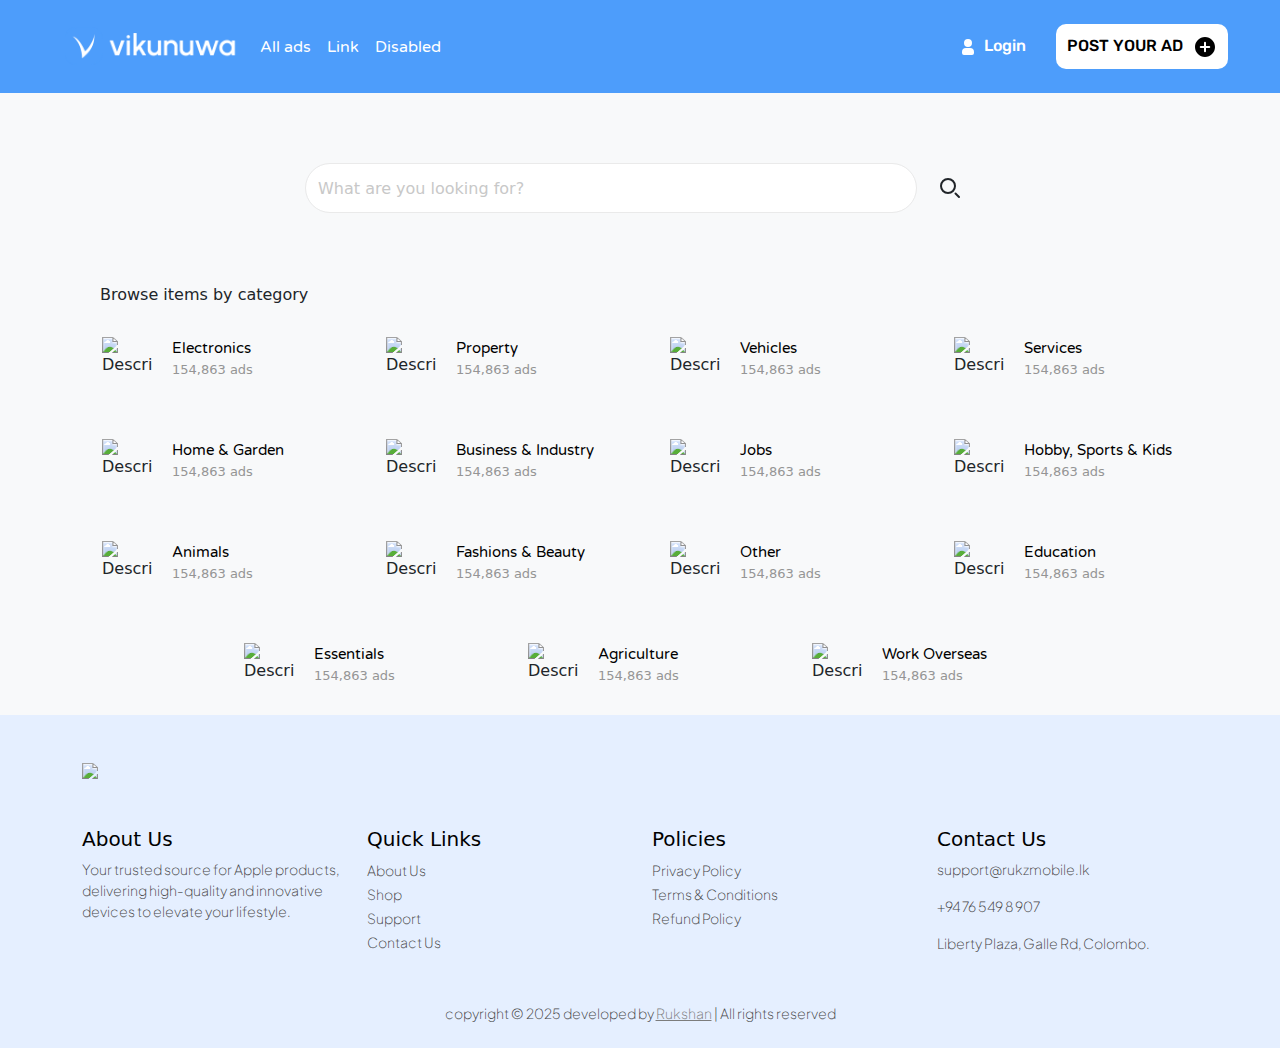
==== index.html @ bef4d41f "First push" ====
<!DOCTYPE html>
<html lang="en">
<head>
    <meta charset="UTF-8">
    <title>Vikunuwa</title>

    <!-- Favicon -->
    <link rel="icon" type="image/png" href="assets/vikunuwa-mobile-logo.png">

    <!--bootstrap-->
    <link href="https://cdn.jsdelivr.net/npm/bootstrap@5.3.0-alpha3/dist/css/bootstrap.min.css" rel="stylesheet">

    <!--sweetalert-->
    <link href="https://cdn.jsdelivr.net/npm/@sweetalert2/theme-dark@4/dark.css" rel="stylesheet">


    <!--font-->
    <link rel="preconnect" href="https://fonts.googleapis.com">
    <link rel="preconnect" href="https://fonts.gstatic.com" crossorigin>

    <!--Rubik FONT-->
    <link href="https://fonts.googleapis.com/css2?family=Rubik:ital,wght@0,300..900;1,300..900&display=swap" rel="stylesheet">

    <!--Varela font-->
    <link href="https://fonts.googleapis.com/css2?family=Rubik:ital,wght@0,300..900;1,300..900&family=Varela+Round&display=swap" rel="stylesheet">

    <!--font roboto flex-->
    <link href="https://fonts.googleapis.com/css2?family=Plus+Jakarta+Sans:ital,wght@0,200..800;1,200..800&family=Roboto+Flex:opsz,wght@8..144,100..1000&family=Urbanist:ital,wght@0,100..900;1,100..900&display=swap" rel="stylesheet">


    <link rel="stylesheet" href="styles/style.css">
    <link rel="stylesheet" href="styles/footer.css">


</head>
<body>
<header>
    <nav class="navbar navbar-expand-lg">
        <div class="nav-div container-fluid">
            <button class="navbar-toggler nav-toggler-button" type="button" data-bs-toggle="collapse" data-bs-target="#navbarTogglerDemo03" aria-controls="navbarTogglerDemo03" aria-expanded="false" aria-label="Toggle navigation">
                <span class="navbar-toggler-icon"></span>
            </button>

            <img class="logo-nav-bar" src="assets/vikunuwa-logo.png">

            <!--<a class="navbar-brand all-ads-button" href="#">All ads</a>-->

            <div class="collapse navbar-collapse" id="navbarTogglerDemo03">
                <ul class="navbar-nav me-auto mb-2 mb-lg-0">
                    <li class="nav-item">
                        <a class="nav-link nav-button text-white" aria-current="page" href="#">All ads</a>
                    </li>
                    <li class="nav-item">
                        <a class="nav-link nav-button text-white" href="#">Link</a>
                    </li>
                    <li class="nav-item">
                        <a class="nav-link nav-button text-white" aria-disabled="true">Disabled</a>
                    </li>
                </ul>

                <a class="nav-login" style="cursor:pointer;">
                    <div>
                        <svg class="w-6 h-6 text-gray-800 dark:text-white" aria-hidden="true" xmlns="http://www.w3.org/2000/svg" width="24" height="24" fill="currentColor" viewBox="0 0 24 24">
                            <path fill-rule="evenodd" d="M12 4a4 4 0 1 0 0 8 4 4 0 0 0 0-8Zm-2 9a4 4 0 0 0-4 4v1a2 2 0 0 0 2 2h8a2 2 0 0 0 2-2v-1a4 4 0 0 0-4-4h-4Z" clip-rule="evenodd"/>
                        </svg>
                        <span>Login</span>
                    </div>
                </a>

                <button class="nav-post-ad-button">POST YOUR AD
                    <svg style="margin-left: 6px" class="w-6 h-6 text-gray-800 dark:text-white" aria-hidden="true" xmlns="http://www.w3.org/2000/svg" width="24" height="24" fill="currentColor" viewBox="0 0 24 24">
                        <path  fill-rule="evenodd" d="M2 12C2 6.477 6.477 2 12 2s10 4.477 10 10-4.477 10-10 10S2 17.523 2 12Zm11-4.243a1 1 0 1 0-2 0V11H7.757a1 1 0 1 0 0 2H11v3.243a1 1 0 1 0 2 0V13h3.243a1 1 0 1 0 0-2H13V7.757Z" clip-rule="evenodd"/>
                    </svg>
                </button>

                <!--            <form class="d-flex" role="search">-->
                <!--                <input class="form-control me-2" type="search" placeholder="Search" aria-label="Search">-->
                <!--                <button class="btn btn-outline-success" type="submit">Search</button>-->
                <!--            </form>-->
            </div>
        </div>
    </nav>
</header>


<form class="d-flex home-search-section" role="search">
    <input class="form-control home-search me-2" type="search" placeholder="What are you looking for?" aria-label="Search">
    <button class="btn " type="submit">
        <svg class="w-6 h-6 text-gray-800 dark:text-white" aria-hidden="true" xmlns="http://www.w3.org/2000/svg" width="24" height="24" fill="none" viewBox="0 0 24 24">
            <path stroke="currentColor" stroke-linecap="round" stroke-width="2" d="m21 21-3.5-3.5M17 10a7 7 0 1 1-14 0 7 7 0 0 1 14 0Z"/>
        </svg>
    </button>
</form>



<!--<main class="d-flex justify-content-center flex-column align-items-center main-category-section">-->
<!--    <div class="d-flex" style="width: 100%; max-width: 1150px; padding: 0 35px">-->
<!--        <div>Browse items by category</div>-->
<!--    </div>-->
<!--    <section class="d-flex justify-content-center flex-wrap category-container" style="max-width: 1200px; ">-->
<!--        <div class="d-flex flex-direction-row category-card">-->
<!--            <img style="width: 50px" class="category-image" src="https://img.icons8.com/?size=100&id=blpKd0mpBEOj&format=png&color=000000" alt="Description">-->
<!--            <div class="d-flex flex-column category-card-text-section">-->
<!--                <div>Electronics</div>-->
<!--                <div>154,863 ads</div>-->
<!--            </div>-->
<!--        </div>-->
<!--        <div class="d-flex flex-direction-row category-card">-->
<!--            <img style="width: 50px" class="category-image" src="https://img.icons8.com/?size=100&id=qXWKCLIaabBp&format=png&color=000000" alt="Description">-->
<!--            <div class="d-flex flex-column category-card-text-section">-->
<!--                <div>Property</div>-->
<!--                <div>154,863 ads</div>-->
<!--            </div>-->
<!--        </div>-->
<!--        <div class="d-flex flex-direction-row category-card">-->
<!--            <img style="width: 50px" class="category-image" src="https://img.icons8.com/?size=100&id=kfRfIRUL7jMk&format=png&color=000000" alt="Description">-->
<!--            <div class="d-flex flex-column category-card-text-section">-->
<!--                <div>Vehicles</div>-->
<!--                <div>154,863 ads</div>-->
<!--            </div>-->
<!--        </div>-->
<!--        <div class="d-flex flex-direction-row category-card">-->
<!--            <img style="width: 50px" class="category-image" src="https://img.icons8.com/?size=100&id=20544&format=png&color=000000" alt="Description">-->
<!--            <div class="d-flex flex-column category-card-text-section">-->
<!--                <div>Services</div>-->
<!--                <div>154,863 ads</div>-->
<!--            </div>-->
<!--        </div>-->
<!--        <div class="d-flex flex-direction-row category-card">-->
<!--            <img style="width: 50px" class="category-image" src="https://img.icons8.com/?size=100&id=MhnsywwvtBs4&format=png&color=000000" alt="Description">-->
<!--            <div class="d-flex flex-column category-card-text-section">-->
<!--                <div>Home & Garden</div>-->
<!--                <div>154,863 ads</div>-->
<!--            </div>-->
<!--        </div>-->
<!--        <div class="d-flex flex-direction-row category-card">-->
<!--            <img style="width: 50px" class="category-image" src="https://img.icons8.com/?size=100&id=103932&format=png&color=000000" alt="Description">-->
<!--            <div class="d-flex flex-column category-card-text-section">-->
<!--                <div>Business & Industry</div>-->
<!--                <div>154,863 ads</div>-->
<!--            </div>-->
<!--        </div>-->
<!--        <div class="d-flex flex-direction-row category-card">-->
<!--            <img style="width: 50px" class="category-image" src="https://img.icons8.com/?size=100&id=B2kE1iYkRIiw&format=png&color=000000" alt="Description">-->
<!--            <div class="d-flex flex-column category-card-text-section">-->
<!--                <div>Jobs</div>-->
<!--                <div>154,863 ads</div>-->
<!--            </div>-->
<!--        </div>-->
<!--        <div class="d-flex flex-direction-row category-card">-->
<!--            <img style="width: 50px" class="category-image" src="https://img.icons8.com/?size=100&id=cg5jSDHEKVtO&format=png&color=000000" alt="Description">-->
<!--            <div class="d-flex flex-column category-card-text-section">-->
<!--                <div>Hobby, Sports & Kids</div>-->
<!--                <div>154,863 ads</div>-->
<!--            </div>-->
<!--        </div>-->
<!--        <div class="d-flex flex-direction-row category-card">-->
<!--            <img style="width: 50px" class="category-image" src="https://img.icons8.com/?size=100&id=36821&format=png&color=000000" alt="Description">-->
<!--            <div class="d-flex flex-column category-card-text-section">-->
<!--                <div>Animals</div>-->
<!--                <div>154,863 ads</div>-->
<!--            </div>-->
<!--        </div>-->
<!--        <div class="d-flex flex-direction-row category-card">-->
<!--            <img style="width: 50px" class="category-image" src="https://img.icons8.com/?size=100&id=cy0WzlUnunku&format=png&color=000000" alt="Description">-->
<!--            <div class="d-flex flex-column category-card-text-section">-->
<!--                <div>Fashions & Beauty</div>-->
<!--                <div>154,863 ads</div>-->
<!--            </div>-->
<!--        </div>-->
<!--        <div class="d-flex flex-direction-row category-card">-->
<!--            <img style="width: 50px" class="category-image" src="https://img.icons8.com/?size=100&id=13522&format=png&color=000000" alt="Description">-->
<!--            <div class="d-flex flex-column category-card-text-section">-->
<!--                <div>Other</div>-->
<!--                <div>154,863 ads</div>-->
<!--            </div>-->
<!--        </div>-->
<!--        <div class="d-flex flex-direction-row category-card">-->
<!--            <img style="width: 50px" class="category-image" src="https://img.icons8.com/?size=100&id=XVdLRePLrKeo&format=png&color=000000" alt="Description">-->
<!--            <div class="d-flex flex-column category-card-text-section">-->
<!--                <div>Education</div>-->
<!--                <div>154,863 ads</div>-->
<!--            </div>-->
<!--        </div>-->
<!--        <div class="d-flex flex-direction-row category-card">-->
<!--            <img style="width: 50px" class="category-image" src="https://img.icons8.com/?size=100&id=mGpNVy94eEjL&format=png&color=000000" alt="Description">-->
<!--            <div class="d-flex flex-column category-card-text-section">-->
<!--                <div>Essentials</div>-->
<!--                <div>154,863 ads</div>-->
<!--            </div>-->
<!--        </div>-->
<!--        <div class="d-flex flex-direction-row category-card">-->
<!--            <img style="width: 50px" class="category-image" src="https://img.icons8.com/?size=100&id=18108&format=png&color=000000" alt="Description">-->
<!--            <div class="d-flex flex-column category-card-text-section">-->
<!--                <div>Agriculture</div>-->
<!--                <div>154,863 ads</div>-->
<!--            </div>-->
<!--        </div>-->
<!--        <div class="d-flex flex-direction-row category-card">-->
<!--            <img style="width: 50px" class="category-image" src="https://img.icons8.com/?size=100&id=3eGLS6ckQkrK&format=png&color=000000" alt="Description">-->
<!--            <div class="d-flex flex-column category-card-text-section">-->
<!--                <div>Work Overseas</div>-->
<!--                <div>154,863 ads</div>-->
<!--            </div>-->
<!--        </div>-->

<!--    </section>-->
<!--</main>-->




<main class="d-flex justify-content-center flex-column align-items-center main-category-section">
    <div class="d-flex" style="width: 100%; max-width: 1150px; padding: 0 35px">
        <div>Browse items by category</div>
    </div>
    <section class="category-container d-flex justify-content-center flex-wrap" style="max-width: 1200px;">
        <div class="d-flex flex-direction-row category-card">
            <img style="width: 50px" class="category-image" src="https://img.icons8.com/?size=100&id=blpKd0mpBEOj&format=png&color=000000" alt="Description">
            <div class="d-flex flex-column category-card-text-section">
                <div>Electronics</div>
                <div>154,863 ads</div>
            </div>
        </div>
        <div class="d-flex flex-direction-row category-card">
            <img style="width: 50px" class="category-image" src="https://img.icons8.com/?size=100&id=qXWKCLIaabBp&format=png&color=000000" alt="Description">
            <div class="d-flex flex-column category-card-text-section">
                <div>Property</div>
                <div>154,863 ads</div>
            </div>
        </div>
        <div class="d-flex flex-direction-row category-card">
            <img style="width: 50px" class="category-image" src="https://img.icons8.com/?size=100&id=kfRfIRUL7jMk&format=png&color=000000" alt="Description">
            <div class="d-flex flex-column category-card-text-section">
                <div>Vehicles</div>
                <div>154,863 ads</div>
            </div>
        </div>
        <div class="d-flex flex-direction-row category-card">
            <img style="width: 50px" class="category-image" src="https://img.icons8.com/?size=100&id=20544&format=png&color=000000" alt="Description">
            <div class="d-flex flex-column category-card-text-section">
                <div>Services</div>
                <div>154,863 ads</div>
            </div>
        </div>
        <div class="d-flex flex-direction-row category-card">
            <img style="width: 50px" class="category-image" src="https://img.icons8.com/?size=100&id=MhnsywwvtBs4&format=png&color=000000" alt="Description">
            <div class="d-flex flex-column category-card-text-section">
                <div>Home & Garden</div>
                <div>154,863 ads</div>
            </div>
        </div>
        <div class="d-flex flex-direction-row category-card">
            <img style="width: 50px" class="category-image" src="https://img.icons8.com/?size=100&id=103932&format=png&color=000000" alt="Description">
            <div class="d-flex flex-column category-card-text-section">
                <div>Business & Industry</div>
                <div>154,863 ads</div>
            </div>
        </div>
        <div class="d-flex flex-direction-row category-card">
            <img style="width: 50px" class="category-image" src="https://img.icons8.com/?size=100&id=B2kE1iYkRIiw&format=png&color=000000" alt="Description">
            <div class="d-flex flex-column category-card-text-section">
                <div>Jobs</div>
                <div>154,863 ads</div>
            </div>
        </div>
        <div class="d-flex flex-direction-row category-card">
            <img style="width: 50px" class="category-image" src="https://img.icons8.com/?size=100&id=cg5jSDHEKVtO&format=png&color=000000" alt="Description">
            <div class="d-flex flex-column category-card-text-section">
                <div>Hobby, Sports & Kids</div>
                <div>154,863 ads</div>
            </div>
        </div>
        <div class="d-flex flex-direction-row category-card">
            <img style="width: 50px" class="category-image" src="https://img.icons8.com/?size=100&id=36821&format=png&color=000000" alt="Description">
            <div class="d-flex flex-column category-card-text-section">
                <div>Animals</div>
                <div>154,863 ads</div>
            </div>
        </div>
        <div class="d-flex flex-direction-row category-card">
            <img style="width: 50px" class="category-image" src="https://img.icons8.com/?size=100&id=cy0WzlUnunku&format=png&color=000000" alt="Description">
            <div class="d-flex flex-column category-card-text-section">
                <div>Fashions & Beauty</div>
                <div>154,863 ads</div>
            </div>
        </div>
        <div class="d-flex flex-direction-row category-card">
            <img style="width: 50px" class="category-image" src="https://img.icons8.com/?size=100&id=13522&format=png&color=000000" alt="Description">
            <div class="d-flex flex-column category-card-text-section">
                <div>Other</div>
                <div>154,863 ads</div>
            </div>
        </div>
        <div class="d-flex flex-direction-row category-card">
            <img style="width: 50px" class="category-image" src="https://img.icons8.com/?size=100&id=XVdLRePLrKeo&format=png&color=000000" alt="Description">
            <div class="d-flex flex-column category-card-text-section">
                <div>Education</div>
                <div>154,863 ads</div>
            </div>
        </div>
        <div class="d-flex flex-direction-row category-card">
            <img style="width: 50px" class="category-image" src="https://img.icons8.com/?size=100&id=mGpNVy94eEjL&format=png&color=000000" alt="Description">
            <div class="d-flex flex-column category-card-text-section">
                <div>Essentials</div>
                <div>154,863 ads</div>
            </div>
        </div>
        <div class="d-flex flex-direction-row category-card">
            <img style="width: 50px" class="category-image" src="https://img.icons8.com/?size=100&id=18108&format=png&color=000000" alt="Description">
            <div class="d-flex flex-column category-card-text-section">
                <div>Agriculture</div>
                <div>154,863 ads</div>
            </div>
        </div>
        <div class="d-flex flex-direction-row category-card">
            <img style="width: 50px" class="category-image" src="https://img.icons8.com/?size=100&id=3eGLS6ckQkrK&format=png&color=000000" alt="Description">
            <div class="d-flex flex-column category-card-text-section">
                <div>Work Overseas</div>
                <div>154,863 ads</div>
            </div>
        </div>
    </section>
</main>


<footer class="text-white pt-5 pb-3" style="background-color: #e5efff">

    <div class="container">

        <div class="row mb-5">
            <img src="assets/home-page/web-logo.png" style="width: 175px">
        </div>

        <div class="row">
            <!-- About Us Section -->
            <div class="col-md-3 mb-4">
                <h5 class="footer-title">About Us</h5>
                <p class="footer-text-color">Your trusted source for Apple products, delivering high-quality and innovative devices to elevate your lifestyle.</p>
            </div>

            <!-- Quick Links Section -->
            <div class="col-md-3 mb-4">
                <h5 class="footer-title">Quick Links</h5>
                <ul class="list-unstyled">
                    <li><a href="/about" class="footer-text-color text-decoration-none">About Us</a></li>
                    <li><a href="/products" class="footer-text-color text-decoration-none">Shop</a></li>
                    <li><a href="/support" class="footer-text-color text-decoration-none">Support</a></li>
                    <li><a href="/contact" class="footer-text-color text-decoration-none">Contact Us</a></li>
                </ul>
            </div>

            <!-- Policies Section -->
            <div class="col-md-3 mb-4">
                <h5 class="footer-title">Policies</h5>
                <ul class="list-unstyled">
                    <li><a href="/privacy-policy" class="footer-text-color text-decoration-none">Privacy Policy</a></li>
                    <li><a href="/terms" class="footer-text-color text-decoration-none">Terms & Conditions</a></li>
                    <li><a href="/refund-policy" class="footer-text-color text-decoration-none">Refund Policy</a></li>
                </ul>
            </div>

            <!-- Contact Section -->
            <div class="col-md-3 mb-4">
                <h5 class="footer-title">Contact Us</h5>
                <p class="footer-text-color"><i class="bi bi-envelope"></i> support@rukzmobile.lk</p>
                <p class="footer-text-color"><i class="bi bi-telephone"></i> +94 76 549 8 907</p>
                <p class="footer-text-color"><i class="bi bi-geo-alt"></i> Liberty Plaza, Galle Rd, Colombo.</p>
                <div class="d-flex gap-3">
                    <a href="#" class="footer-text-color"><i class="bi bi-facebook fs-4"></i></a>
                    <a href="#" class="footer-text-color"><i class="bi bi-twitter fs-4"></i></a>
                    <a href="#" class="footer-text-color"><i class="bi bi-instagram fs-4"></i></a>
                </div>
            </div>
        </div>
    </div>

    <!-- Footer Bottom -->
    <div class="text-center py-2"  style="background-color: #e5efff">
        <p class="mb-0 footer-text-color"> copyright &copy; 2025 developed by <a style="color: #7c7c7c" href="https://kaveesha-rukshan-portfolio.vercel.app" target="_blank">Rukshan</a> | All rights reserved</p>
    </div>

</footer>



<!--Bootstrap-->
<script src="https://cdn.jsdelivr.net/npm/bootstrap@5.3.0-alpha3/dist/js/bootstrap.bundle.min.js"></script>

</body>
</html>
---- styles/style.css ----
body {
    overflow-x: hidden;
    margin: 0;
    padding: 0;
    background-color: #f8f9fa;
}

.nav-toggler-button {
    border: none;
    outline: none;
    box-shadow: none;
}
.nav-toggler-button:focus {
    outline: none !important;
    border-color: transparent !important;
    box-shadow: none !important;
}
.nav-toggler-button .navbar-toggler-icon {
    background-image: url('data:image/svg+xml;charset=UTF8,%3Csvg xmlns="http://www.w3.org/2000/svg" viewBox="0 0 30 30"%3E%3Cpath stroke="white" stroke-width="2" stroke-linecap="round" stroke-miterlimit="10" d="M4 7h22M4 15h22M4 23h22"/%3E%3C/svg%3E');
}

.navbar {
    background-color: #4D9DFB;
}

.logo-nav-bar {
    width: 200px
}

.nav-div {
    width: 100%;
    max-width: 1200px;
}

.nav-button {
    font-family: "Varela Round", serif;
    font-weight: 400;
    font-style: normal;
}

.nav-login {
    text-decoration: none;
    color: white;
    font-family: "Rubik", serif;
    font-weight: 500;
    font-style: normal;
}

.nav-post-ad-button {
    background: #ffffff;
    border-radius: 10px;
    font-family: "Rubik", serif;
    font-weight: 500;
    font-style: normal;
    padding: 10px 11px;
    border: none;
    margin-left: 30px;
}

.home-search-section {
    width: 100%;
    max-width: 700px;
    margin: 0 auto;
    margin-top: 70px;
    padding: 0 15px 0 15px;
}


.home-search {
    border-radius: 25px;
    height: 50px;
    border: 1px solid #eaeaea;
    outline: none;
    box-shadow: none;
}

.home-search::placeholder {
    color: #c8c8c8;
}
.home-search:focus {
    outline: none !important;
    border-color: transparent !important;
    box-shadow: none !important;
}




.main-category-section {
    margin-top: 70px;
}

.category-card {
    width: 224px;
    margin: 30px;
    cursor: pointer;
}

.category-card-text-section {
    padding-left: 20px;
}

.category-card-text-section div:nth-child(1) {
    font-family: "Varela Round", serif;
    font-weight: 400;
    font-style: normal;
    font-size: 15px;
    color: black;
}

.category-card-text-section div:nth-child(2) {
    font-weight: 300;
    font-size: 13px;
    color: #959595;
}

/* Mobile and Tablet Styles */
@media (max-width: 1000px) {
    .category-container {
        flex-wrap: nowrap !important;
        overflow-x: auto;
        justify-content: flex-start !important;
        padding: 0 15px;
        -webkit-overflow-scrolling: touch;
        scrollbar-width: none;
        -ms-overflow-style: none;
        max-width: 768px;
        width: 100%;
    }

    .category-container::-webkit-scrollbar {
        display: none;
    }

    .category-card {
        flex: 0 0 auto;
        width: 180px;
        margin: 15px;
    }

    .category-image {
        width: 40px !important;
    }

    .category-card-text-section div:nth-child(1) {
        font-size: 12px;
    }

    .category-card-text-section div:nth-child(2) {
        font-size: 11px;
    }
}

/* Small mobile devices */
@media (max-width: 480px) {
    .category-card {
        width: 160px;
        margin: 10px;
    }
}
---- styles/footer.css ----
.footer-text-color {
    color: #454545;
    font-family: "Plus Jakarta Sans", serif;
    font-weight: 100;
    font-size: 14px;
}

.footer-title {
    color: black;
}
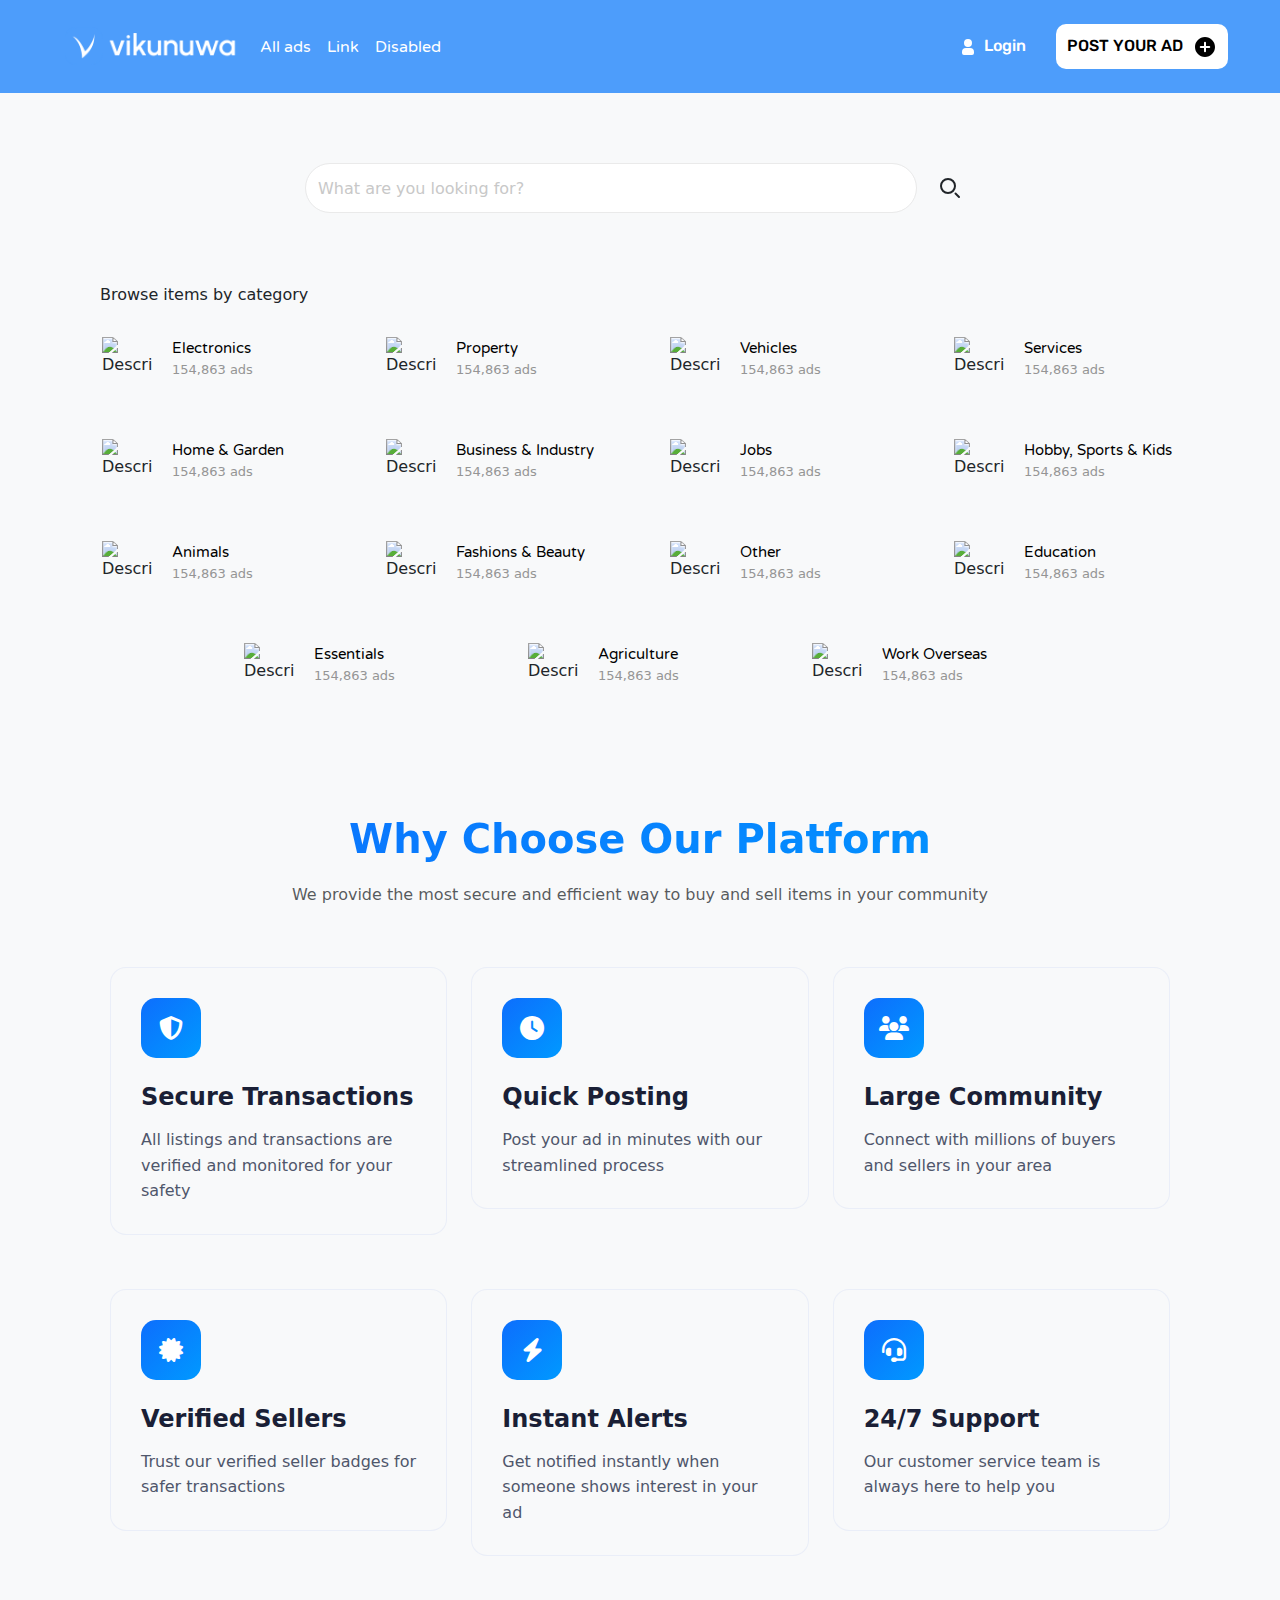
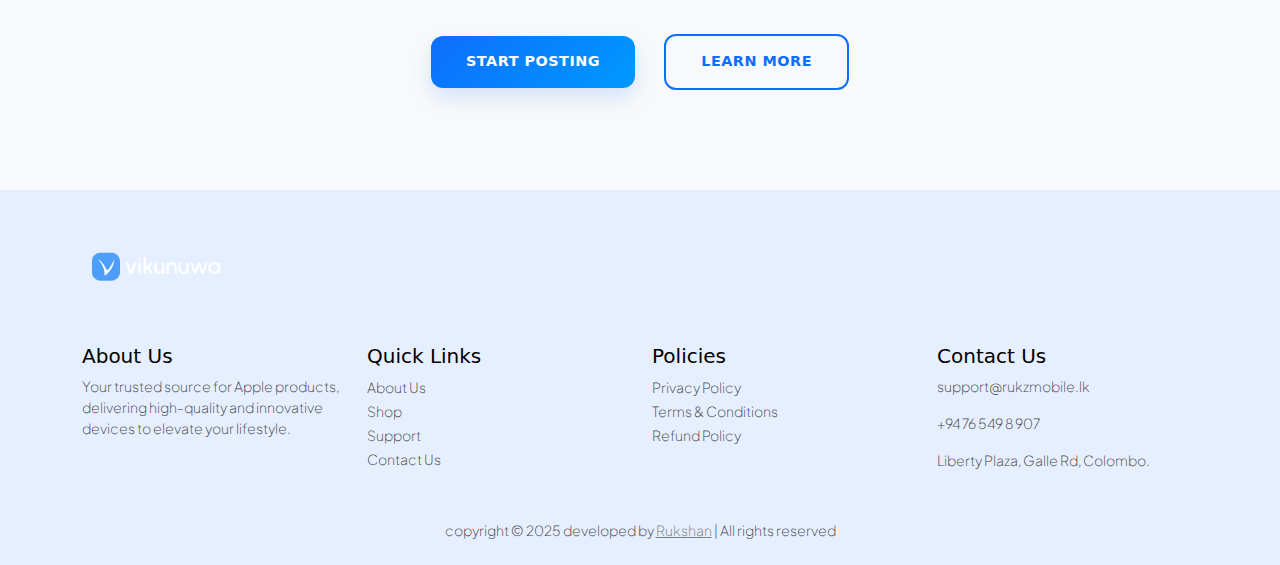
==== commit 51866c3e: "create about section" ====
--- a/index.html
+++ b/index.html
@@ -10,6 +10,9 @@
     <!--bootstrap-->
     <link href="https://cdn.jsdelivr.net/npm/bootstrap@5.3.0-alpha3/dist/css/bootstrap.min.css" rel="stylesheet">
 
+    <!--font awesome-->
+    <link href="https://cdnjs.cloudflare.com/ajax/libs/font-awesome/6.4.0/css/all.min.css" rel="stylesheet">
+
     <!--sweetalert-->
     <link href="https://cdn.jsdelivr.net/npm/@sweetalert2/theme-dark@4/dark.css" rel="stylesheet">
 
@@ -30,6 +33,7 @@
 
     <link rel="stylesheet" href="styles/style.css">
     <link rel="stylesheet" href="styles/footer.css">
+    <link rel="stylesheet" href="styles/about.css">
 
 
 </head>
@@ -83,6 +87,7 @@
 </header>
 
 
+<!--search bar-->
 <form class="d-flex home-search-section" role="search">
     <input class="form-control home-search me-2" type="search" placeholder="What are you looking for?" aria-label="Search">
     <button class="btn " type="submit">
@@ -210,7 +215,7 @@
 
 
 
-
+<!--category section-->
 <main class="d-flex justify-content-center flex-column align-items-center main-category-section">
     <div class="d-flex" style="width: 100%; max-width: 1150px; padding: 0 35px">
         <div>Browse items by category</div>
@@ -325,12 +330,97 @@
 </main>
 
 
+
+<section class="info-section">
+    <div class="container-custom">
+        <div class="section-title text-center">
+            <h2>Why Choose Our Platform</h2>
+            <p class="text-muted w-75 mx-auto">We provide the most secure and efficient way to buy and sell items in your community</p>
+        </div>
+
+        <div class="row g-4">
+            <div class="col-md-6 col-lg-4">
+                <div class="feature-card">
+                    <div class="feature-icon">
+                        <i class="fas fa-shield-alt"></i>
+                    </div>
+                    <h4>Secure Transactions</h4>
+                    <p>All listings and transactions are verified and monitored for your safety</p>
+                </div>
+            </div>
+
+            <div class="col-md-6 col-lg-4">
+                <div class="feature-card">
+                    <div class="feature-icon">
+                        <i class="fas fa-clock"></i>
+                    </div>
+                    <h4>Quick Posting</h4>
+                    <p>Post your ad in minutes with our streamlined process</p>
+                </div>
+            </div>
+
+            <div class="col-md-6 col-lg-4">
+                <div class="feature-card">
+                    <div class="feature-icon">
+                        <i class="fas fa-users"></i>
+                    </div>
+                    <h4>Large Community</h4>
+                    <p>Connect with millions of buyers and sellers in your area</p>
+                </div>
+            </div>
+
+            <div class="col-md-6 col-lg-4">
+                <div class="feature-card">
+                    <div class="feature-icon">
+                        <i class="fas fa-certificate"></i>
+                    </div>
+                    <h4>Verified Sellers</h4>
+                    <p>Trust our verified seller badges for safer transactions</p>
+                </div>
+            </div>
+
+            <div class="col-md-6 col-lg-4">
+                <div class="feature-card">
+                    <div class="feature-icon">
+                        <i class="fas fa-bolt"></i>
+                    </div>
+                    <h4>Instant Alerts</h4>
+                    <p>Get notified instantly when someone shows interest in your ad</p>
+                </div>
+            </div>
+
+            <div class="col-md-6 col-lg-4">
+                <div class="feature-card">
+                    <div class="feature-icon">
+                        <i class="fas fa-headset"></i>
+                    </div>
+                    <h4>24/7 Support</h4>
+                    <p>Our customer service team is always here to help you</p>
+                </div>
+            </div>
+        </div>
+
+        <div class="text-center mt-5">
+            <a href="#" class="btn btn-primary btn-custom me-4">Start Posting</a>
+            <a href="#" class="btn btn-outline-primary btn-custom">Learn More</a>
+        </div>
+    </div>
+</section>
+
+
+
+
+
+
+
+
+<!--footer-->
 <footer class="text-white pt-5 pb-3" style="background-color: #e5efff">
 
     <div class="container">
 
         <div class="row mb-5">
-            <img src="assets/home-page/web-logo.png" style="width: 175px">
+            <img src="assets/vikunuwa-logo.png" style="width: 175px">
         </div>
 
         <div class="row">
@@ -388,5 +478,7 @@
 <!--Bootstrap-->
 <script src="https://cdn.jsdelivr.net/npm/bootstrap@5.3.0-alpha3/dist/js/bootstrap.bundle.min.js"></script>
 
+
+
 </body>
 </html>--- a/styles/style.css
+++ b/styles/style.css
@@ -115,7 +115,7 @@
 }
 
 /* Mobile and Tablet Styles */
-@media (max-width: 1000px) {
+@media (max-width: 991px) {
     .category-container {
         flex-wrap: nowrap !important;
         overflow-x: auto;
@@ -149,6 +149,12 @@
     .category-card-text-section div:nth-child(2) {
         font-size: 11px;
     }
+
+    .nav-post-ad-button {
+        margin-left: 0;
+        margin-top: 50px;
+        margin-bottom: 10px;
+    }
 }
 
 /* Small mobile devices */
--- a/styles/about.css
+++ b/styles/about.css
@@ -0,0 +1,133 @@
+.info-section {
+    /*background: linear-gradient(to bottom, #f8faff, #ffffff);*/
+        
+    padding: 100px 0;
+    overflow: hidden;
+}
+
+.container-custom {
+    max-width: 1100px;
+    margin: 0 auto;
+    padding: 0 20px;
+}
+
+.feature-card {
+    background: #f8f9fa;
+    border-radius: 16px;
+    padding: 30px;
+    margin-bottom: 30px;
+    transition: all 0.4s ease;
+    border: 1px solid rgba(228, 233, 247, 0.7);
+    position: relative;
+    overflow: hidden;
+}
+
+.feature-card::before {
+    content: '';
+    position: absolute;
+    top: 0;
+    left: 0;
+    width: 100%;
+    height: 100%;
+    background: linear-gradient(135deg, rgba(13, 110, 253, 0.05), transparent);
+    opacity: 0;
+    transition: opacity 0.4s ease;
+}
+
+.feature-card:hover {
+    transform: translateY(-8px);
+    box-shadow: 0 20px 40px rgba(0, 0, 0, 0.08);
+    border-color: rgba(13, 110, 253, 0.1);
+}
+
+.feature-card:hover::before {
+    opacity: 1;
+}
+
+.feature-icon {
+    width: 60px;
+    height: 60px;
+    background: linear-gradient(135deg, #0d6efd, #0099ff);
+    border-radius: 15px;
+    display: flex;
+    align-items: center;
+    justify-content: center;
+    margin-bottom: 25px;
+    transition: transform 0.3s ease;
+}
+
+.feature-card:hover .feature-icon {
+    transform: scale(1.1);
+}
+
+.feature-icon i {
+    color: white;
+    font-size: 24px;
+}
+
+.section-title {
+    margin-bottom: 60px;
+}
+
+.section-title h2 {
+    font-size: 2.5rem;
+    font-weight: 700;
+    background: linear-gradient(135deg, #0d6efd, #0099ff);
+    -webkit-background-clip: text;
+    -webkit-text-fill-color: transparent;
+    margin-bottom: 20px;
+}
+
+.btn-custom {
+    padding: 15px 35px;
+    border-radius: 12px;
+    font-weight: 600;
+    transition: all 0.3s ease;
+    text-transform: uppercase;
+    letter-spacing: 0.5px;
+    font-size: 0.9rem;
+}
+
+.btn-custom.btn-primary {
+    background: linear-gradient(135deg, #0d6efd, #0099ff);
+    border: none;
+    box-shadow: 0 10px 20px rgba(13, 110, 253, 0.15);
+}
+
+.btn-custom.btn-primary:hover {
+    transform: translateY(-3px);
+    box-shadow: 0 15px 30px rgba(13, 110, 253, 0.25);
+}
+
+.btn-custom.btn-outline-primary {
+    border: 2px solid #0d6efd;
+    background: transparent;
+}
+
+.btn-custom.btn-outline-primary:hover {
+    background: linear-gradient(135deg, #0d6efd, #0099ff);
+    color: white;
+    transform: translateY(-3px);
+}
+
+.feature-card h4 {
+    font-weight: 600;
+    margin-bottom: 15px;
+    color: #1a1f36;
+}
+
+.feature-card p {
+    color: #4f566b;
+    line-height: 1.6;
+    margin-bottom: 0;
+}
+
+@media (max-width: 768px) {
+    .section-title h2 {
+        font-size: 2rem;
+    }
+
+    .feature-card {
+        padding: 25px;
+    }
+}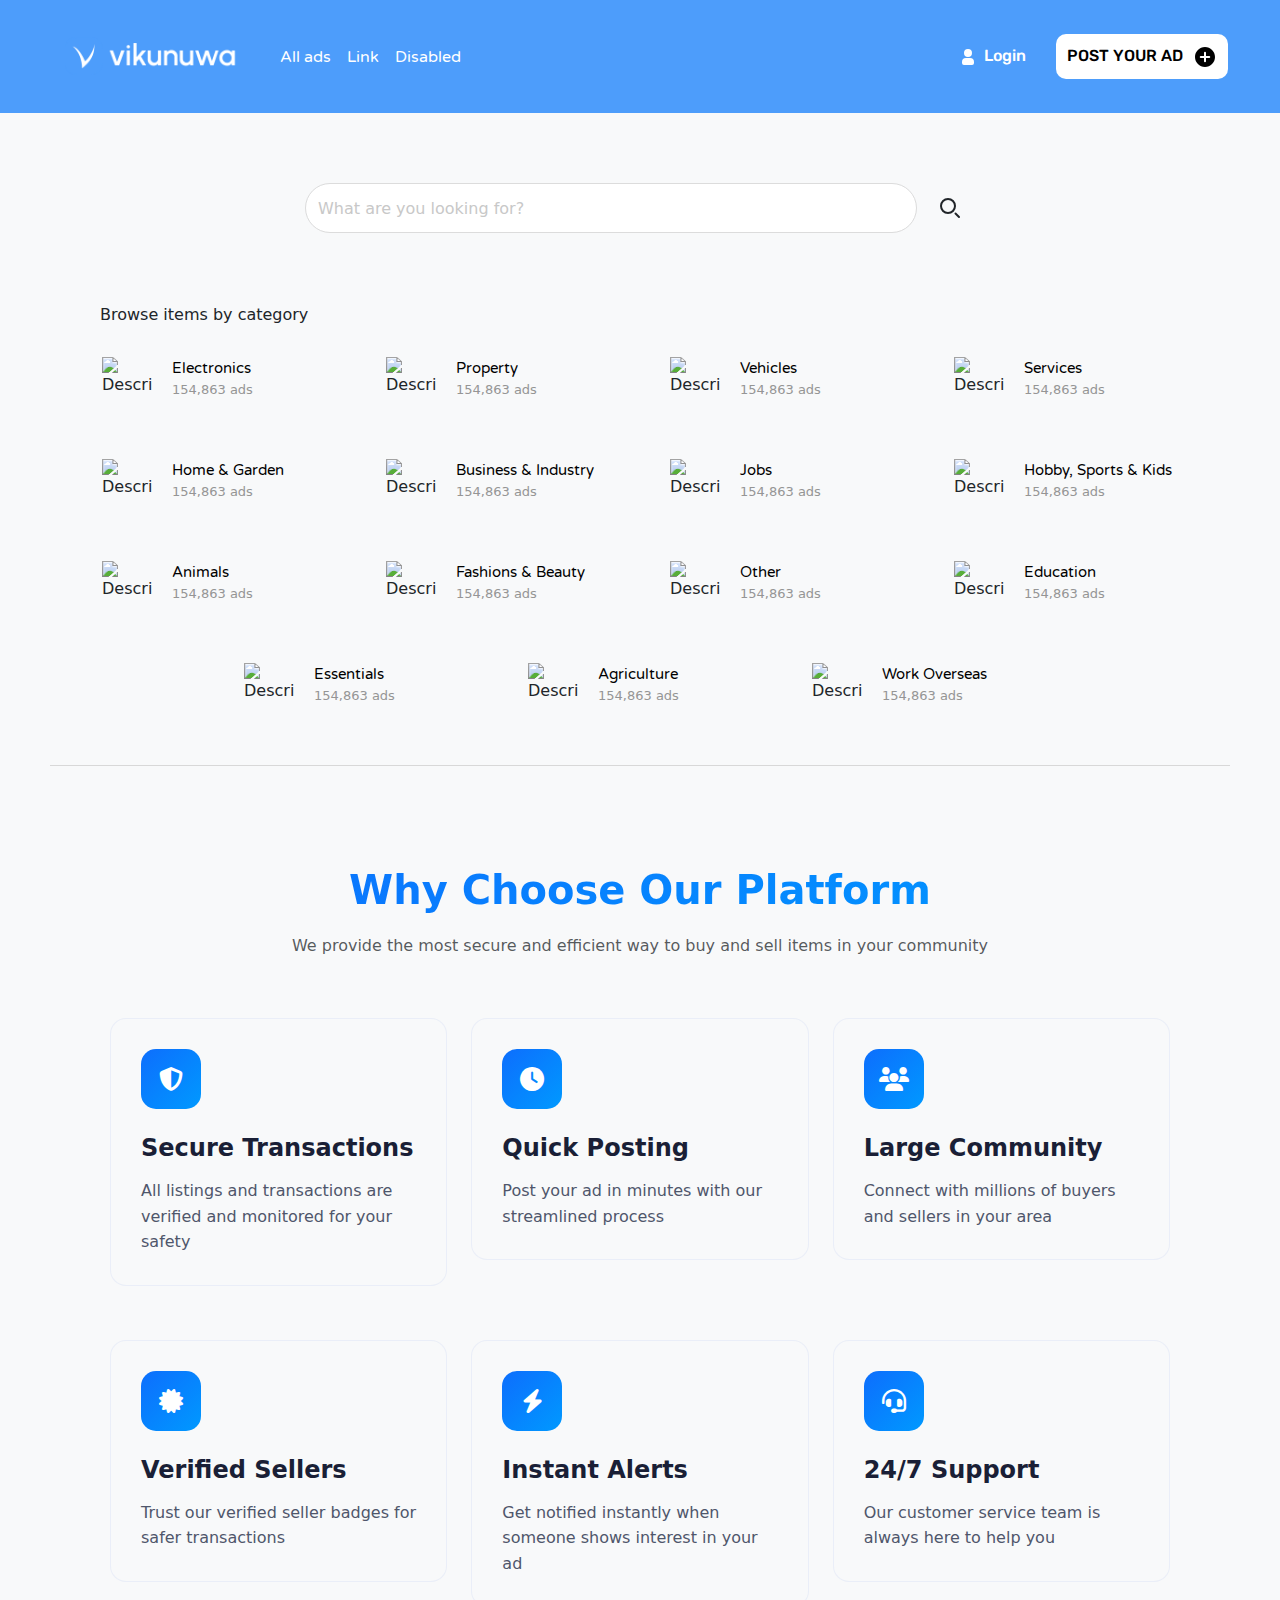
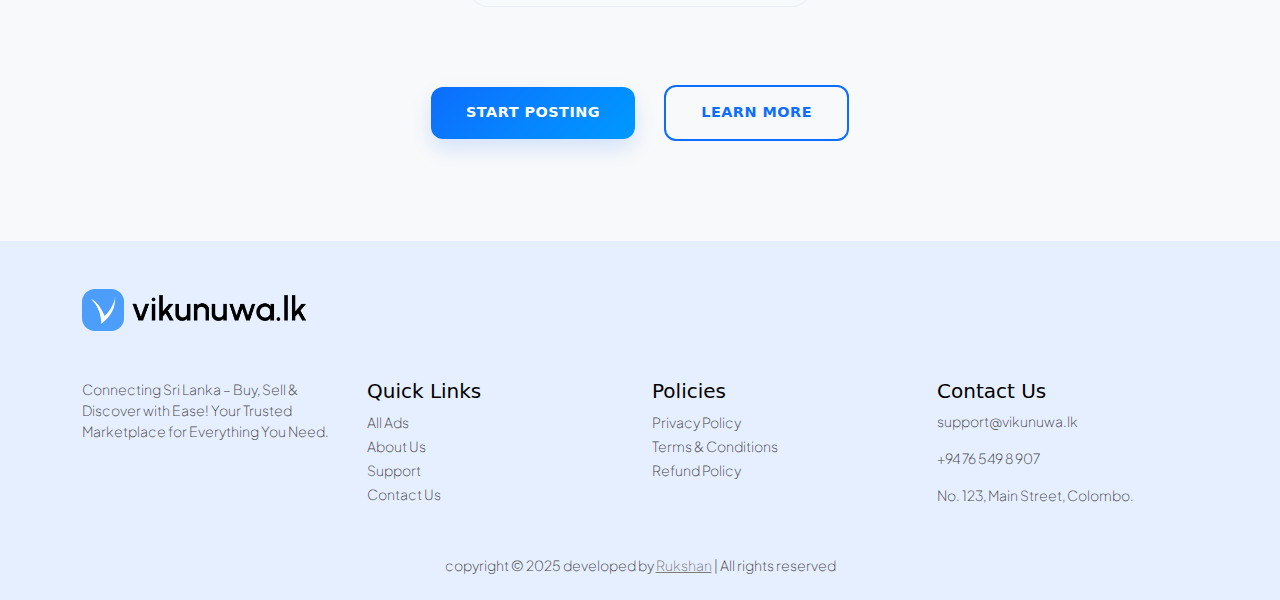
==== commit cd8915cd: "change nav logo, footer.css" ====
--- a/index.html
+++ b/index.html
@@ -98,127 +98,10 @@
 </form>
 
 
-
-<!--<main class="d-flex justify-content-center flex-column align-items-center main-category-section">-->
-<!--    <div class="d-flex" style="width: 100%; max-width: 1150px; padding: 0 35px">-->
-<!--        <div>Browse items by category</div>-->
-<!--    </div>-->
-<!--    <section class="d-flex justify-content-center flex-wrap category-container" style="max-width: 1200px; ">-->
-<!--        <div class="d-flex flex-direction-row category-card">-->
-<!--            <img style="width: 50px" class="category-image" src="https://img.icons8.com/?size=100&id=blpKd0mpBEOj&format=png&color=000000" alt="Description">-->
-<!--            <div class="d-flex flex-column category-card-text-section">-->
-<!--                <div>Electronics</div>-->
-<!--                <div>154,863 ads</div>-->
-<!--            </div>-->
-<!--        </div>-->
-<!--        <div class="d-flex flex-direction-row category-card">-->
-<!--            <img style="width: 50px" class="category-image" src="https://img.icons8.com/?size=100&id=qXWKCLIaabBp&format=png&color=000000" alt="Description">-->
-<!--            <div class="d-flex flex-column category-card-text-section">-->
-<!--                <div>Property</div>-->
-<!--                <div>154,863 ads</div>-->
-<!--            </div>-->
-<!--        </div>-->
-<!--        <div class="d-flex flex-direction-row category-card">-->
-<!--            <img style="width: 50px" class="category-image" src="https://img.icons8.com/?size=100&id=kfRfIRUL7jMk&format=png&color=000000" alt="Description">-->
-<!--            <div class="d-flex flex-column category-card-text-section">-->
-<!--                <div>Vehicles</div>-->
-<!--                <div>154,863 ads</div>-->
-<!--            </div>-->
-<!--        </div>-->
-<!--        <div class="d-flex flex-direction-row category-card">-->
-<!--            <img style="width: 50px" class="category-image" src="https://img.icons8.com/?size=100&id=20544&format=png&color=000000" alt="Description">-->
-<!--            <div class="d-flex flex-column category-card-text-section">-->
-<!--                <div>Services</div>-->
-<!--                <div>154,863 ads</div>-->
-<!--            </div>-->
-<!--        </div>-->
-<!--        <div class="d-flex flex-direction-row category-card">-->
-<!--            <img style="width: 50px" class="category-image" src="https://img.icons8.com/?size=100&id=MhnsywwvtBs4&format=png&color=000000" alt="Description">-->
-<!--            <div class="d-flex flex-column category-card-text-section">-->
-<!--                <div>Home & Garden</div>-->
-<!--                <div>154,863 ads</div>-->
-<!--            </div>-->
-<!--        </div>-->
-<!--        <div class="d-flex flex-direction-row category-card">-->
-<!--            <img style="width: 50px" class="category-image" src="https://img.icons8.com/?size=100&id=103932&format=png&color=000000" alt="Description">-->
-<!--            <div class="d-flex flex-column category-card-text-section">-->
-<!--                <div>Business & Industry</div>-->
-<!--                <div>154,863 ads</div>-->
-<!--            </div>-->
-<!--        </div>-->
-<!--        <div class="d-flex flex-direction-row category-card">-->
-<!--            <img style="width: 50px" class="category-image" src="https://img.icons8.com/?size=100&id=B2kE1iYkRIiw&format=png&color=000000" alt="Description">-->
-<!--            <div class="d-flex flex-column category-card-text-section">-->
-<!--                <div>Jobs</div>-->
-<!--                <div>154,863 ads</div>-->
-<!--            </div>-->
-<!--        </div>-->
-<!--        <div class="d-flex flex-direction-row category-card">-->
-<!--            <img style="width: 50px" class="category-image" src="https://img.icons8.com/?size=100&id=cg5jSDHEKVtO&format=png&color=000000" alt="Description">-->
-<!--            <div class="d-flex flex-column category-card-text-section">-->
-<!--                <div>Hobby, Sports & Kids</div>-->
-<!--                <div>154,863 ads</div>-->
-<!--            </div>-->
-<!--        </div>-->
-<!--        <div class="d-flex flex-direction-row category-card">-->
-<!--            <img style="width: 50px" class="category-image" src="https://img.icons8.com/?size=100&id=36821&format=png&color=000000" alt="Description">-->
-<!--            <div class="d-flex flex-column category-card-text-section">-->
-<!--                <div>Animals</div>-->
-<!--                <div>154,863 ads</div>-->
-<!--            </div>-->
-<!--        </div>-->
-<!--        <div class="d-flex flex-direction-row category-card">-->
-<!--            <img style="width: 50px" class="category-image" src="https://img.icons8.com/?size=100&id=cy0WzlUnunku&format=png&color=000000" alt="Description">-->
-<!--            <div class="d-flex flex-column category-card-text-section">-->
-<!--                <div>Fashions & Beauty</div>-->
-<!--                <div>154,863 ads</div>-->
-<!--            </div>-->
-<!--        </div>-->
-<!--        <div class="d-flex flex-direction-row category-card">-->
-<!--            <img style="width: 50px" class="category-image" src="https://img.icons8.com/?size=100&id=13522&format=png&color=000000" alt="Description">-->
-<!--            <div class="d-flex flex-column category-card-text-section">-->
-<!--                <div>Other</div>-->
-<!--                <div>154,863 ads</div>-->
-<!--            </div>-->
-<!--        </div>-->
-<!--        <div class="d-flex flex-direction-row category-card">-->
-<!--            <img style="width: 50px" class="category-image" src="https://img.icons8.com/?size=100&id=XVdLRePLrKeo&format=png&color=000000" alt="Description">-->
-<!--            <div class="d-flex flex-column category-card-text-section">-->
-<!--                <div>Education</div>-->
-<!--                <div>154,863 ads</div>-->
-<!--            </div>-->
-<!--        </div>-->
-<!--        <div class="d-flex flex-direction-row category-card">-->
-<!--            <img style="width: 50px" class="category-image" src="https://img.icons8.com/?size=100&id=mGpNVy94eEjL&format=png&color=000000" alt="Description">-->
-<!--            <div class="d-flex flex-column category-card-text-section">-->
-<!--                <div>Essentials</div>-->
-<!--                <div>154,863 ads</div>-->
-<!--            </div>-->
-<!--        </div>-->
-<!--        <div class="d-flex flex-direction-row category-card">-->
-<!--            <img style="width: 50px" class="category-image" src="https://img.icons8.com/?size=100&id=18108&format=png&color=000000" alt="Description">-->
-<!--            <div class="d-flex flex-column category-card-text-section">-->
-<!--                <div>Agriculture</div>-->
-<!--                <div>154,863 ads</div>-->
-<!--            </div>-->
-<!--        </div>-->
-<!--        <div class="d-flex flex-direction-row category-card">-->
-<!--            <img style="width: 50px" class="category-image" src="https://img.icons8.com/?size=100&id=3eGLS6ckQkrK&format=png&color=000000" alt="Description">-->
-<!--            <div class="d-flex flex-column category-card-text-section">-->
-<!--                <div>Work Overseas</div>-->
-<!--                <div>154,863 ads</div>-->
-<!--            </div>-->
-<!--        </div>-->
-
-<!--    </section>-->
-<!--</main>-->
-
-
-
 <!--category section-->
 <main class="d-flex justify-content-center flex-column align-items-center main-category-section">
     <div class="d-flex" style="width: 100%; max-width: 1150px; padding: 0 35px">
-        <div>Browse items by category</div>
+        <div class="browse-by-category">Browse items by category</div>
     </div>
     <section class="category-container d-flex justify-content-center flex-wrap" style="max-width: 1200px;">
         <div class="d-flex flex-direction-row category-card">
@@ -329,8 +212,10 @@
     </section>
 </main>
 
-
-
+<!--separate-line-->
+<div class="d-flex separate-line"></div>
+
+<!--why choose our platform-->
 <section class="info-section">
     <div class="container-custom">
         <div class="section-title text-center">
@@ -420,24 +305,24 @@
     <div class="container">
 
         <div class="row mb-5">
-            <img src="assets/vikunuwa-logo.png" style="width: 175px">
+            <img class="footer-vikunuwa-logo" src="assets/vikunuwa-footer-logo.png">
         </div>
 
         <div class="row">
             <!-- About Us Section -->
             <div class="col-md-3 mb-4">
-                <h5 class="footer-title">About Us</h5>
-                <p class="footer-text-color">Your trusted source for Apple products, delivering high-quality and innovative devices to elevate your lifestyle.</p>
+<!--                <h5 class="footer-title">About Us</h5>-->
+                <p class="footer-text-color">Connecting Sri Lanka – Buy, Sell & Discover with Ease! Your Trusted Marketplace for Everything You Need.</p>
             </div>
 
             <!-- Quick Links Section -->
             <div class="col-md-3 mb-4">
                 <h5 class="footer-title">Quick Links</h5>
                 <ul class="list-unstyled">
-                    <li><a href="/about" class="footer-text-color text-decoration-none">About Us</a></li>
-                    <li><a href="/products" class="footer-text-color text-decoration-none">Shop</a></li>
-                    <li><a href="/support" class="footer-text-color text-decoration-none">Support</a></li>
-                    <li><a href="/contact" class="footer-text-color text-decoration-none">Contact Us</a></li>
+                    <li><a href="" class="footer-text-color text-decoration-none">All Ads</a></li>
+                    <li><a href="" class="footer-text-color text-decoration-none">About Us</a></li>
+                    <li><a href="" class="footer-text-color text-decoration-none">Support</a></li>
+                    <li><a href="" class="footer-text-color text-decoration-none">Contact Us</a></li>
                 </ul>
             </div>
 
@@ -454,9 +339,9 @@
             <!-- Contact Section -->
             <div class="col-md-3 mb-4">
                 <h5 class="footer-title">Contact Us</h5>
-                <p class="footer-text-color"><i class="bi bi-envelope"></i> support@rukzmobile.lk</p>
+                <p class="footer-text-color"><i class="bi bi-envelope"></i> support@vikunuwa.lk</p>
                 <p class="footer-text-color"><i class="bi bi-telephone"></i> +94 76 549 8 907</p>
-                <p class="footer-text-color"><i class="bi bi-geo-alt"></i> Liberty Plaza, Galle Rd, Colombo.</p>
+                <p class="footer-text-color"><i class="bi bi-geo-alt"></i> No. 123, Main Street, Colombo.</p>
                 <div class="d-flex gap-3">
                     <a href="#" class="footer-text-color"><i class="bi bi-facebook fs-4"></i></a>
                     <a href="#" class="footer-text-color"><i class="bi bi-twitter fs-4"></i></a>
--- a/styles/style.css
+++ b/styles/style.css
@@ -21,10 +21,13 @@
 
 .navbar {
     background-color: #4D9DFB;
+    /*height: 90px;*/
 }
 
 .logo-nav-bar {
-    width: 200px
+    width: 200px;
+    margin: 10px 20px 10px 0;
+    /*margin-right: 30px;*/
 }
 
 .nav-div {
@@ -69,7 +72,7 @@
 .home-search {
     border-radius: 25px;
     height: 50px;
-    border: 1px solid #eaeaea;
+    border: 1px solid #dcdcdc;
     outline: none;
     box-shadow: none;
 }
@@ -82,6 +85,7 @@
     border-color: transparent !important;
     box-shadow: none !important;
 }
+
 
 
 
@@ -114,13 +118,31 @@
     color: #959595;
 }
 
+
+
+.separate-line {
+    height: 1px;
+    margin-top: 30px;
+    margin-left: 50px;
+    margin-right: 50px;
+    background-color: #d8d8d8;
+}
+
+
+
 /* Mobile and Tablet Styles */
 @media (max-width: 991px) {
+
+    .browse-by-category {
+        font-size: 17px;
+    }
+
     .category-container {
         flex-wrap: nowrap !important;
         overflow-x: auto;
         justify-content: flex-start !important;
         padding: 0 15px;
+        margin-top: 20px;
         -webkit-overflow-scrolling: touch;
         scrollbar-width: none;
         -ms-overflow-style: none;
@@ -134,20 +156,24 @@
 
     .category-card {
         flex: 0 0 auto;
-        width: 180px;
-        margin: 15px;
+        width: auto;
+        /*margin: 15px;*/
     }
 
     .category-image {
-        width: 40px !important;
+        /*width: 40px !important;*/
     }
 
     .category-card-text-section div:nth-child(1) {
-        font-size: 12px;
+        /*font-size: 12px;*/
     }
 
     .category-card-text-section div:nth-child(2) {
-        font-size: 11px;
+        /*font-size: 11px;*/
+    }
+
+    .separate-line {
+        display: none !important;
     }
 
     .nav-post-ad-button {
--- a/styles/footer.css
+++ b/styles/footer.css
@@ -7,4 +7,8 @@
 
 .footer-title {
     color: black;
+}
+
+.footer-vikunuwa-logo {
+    width: 250px;
 }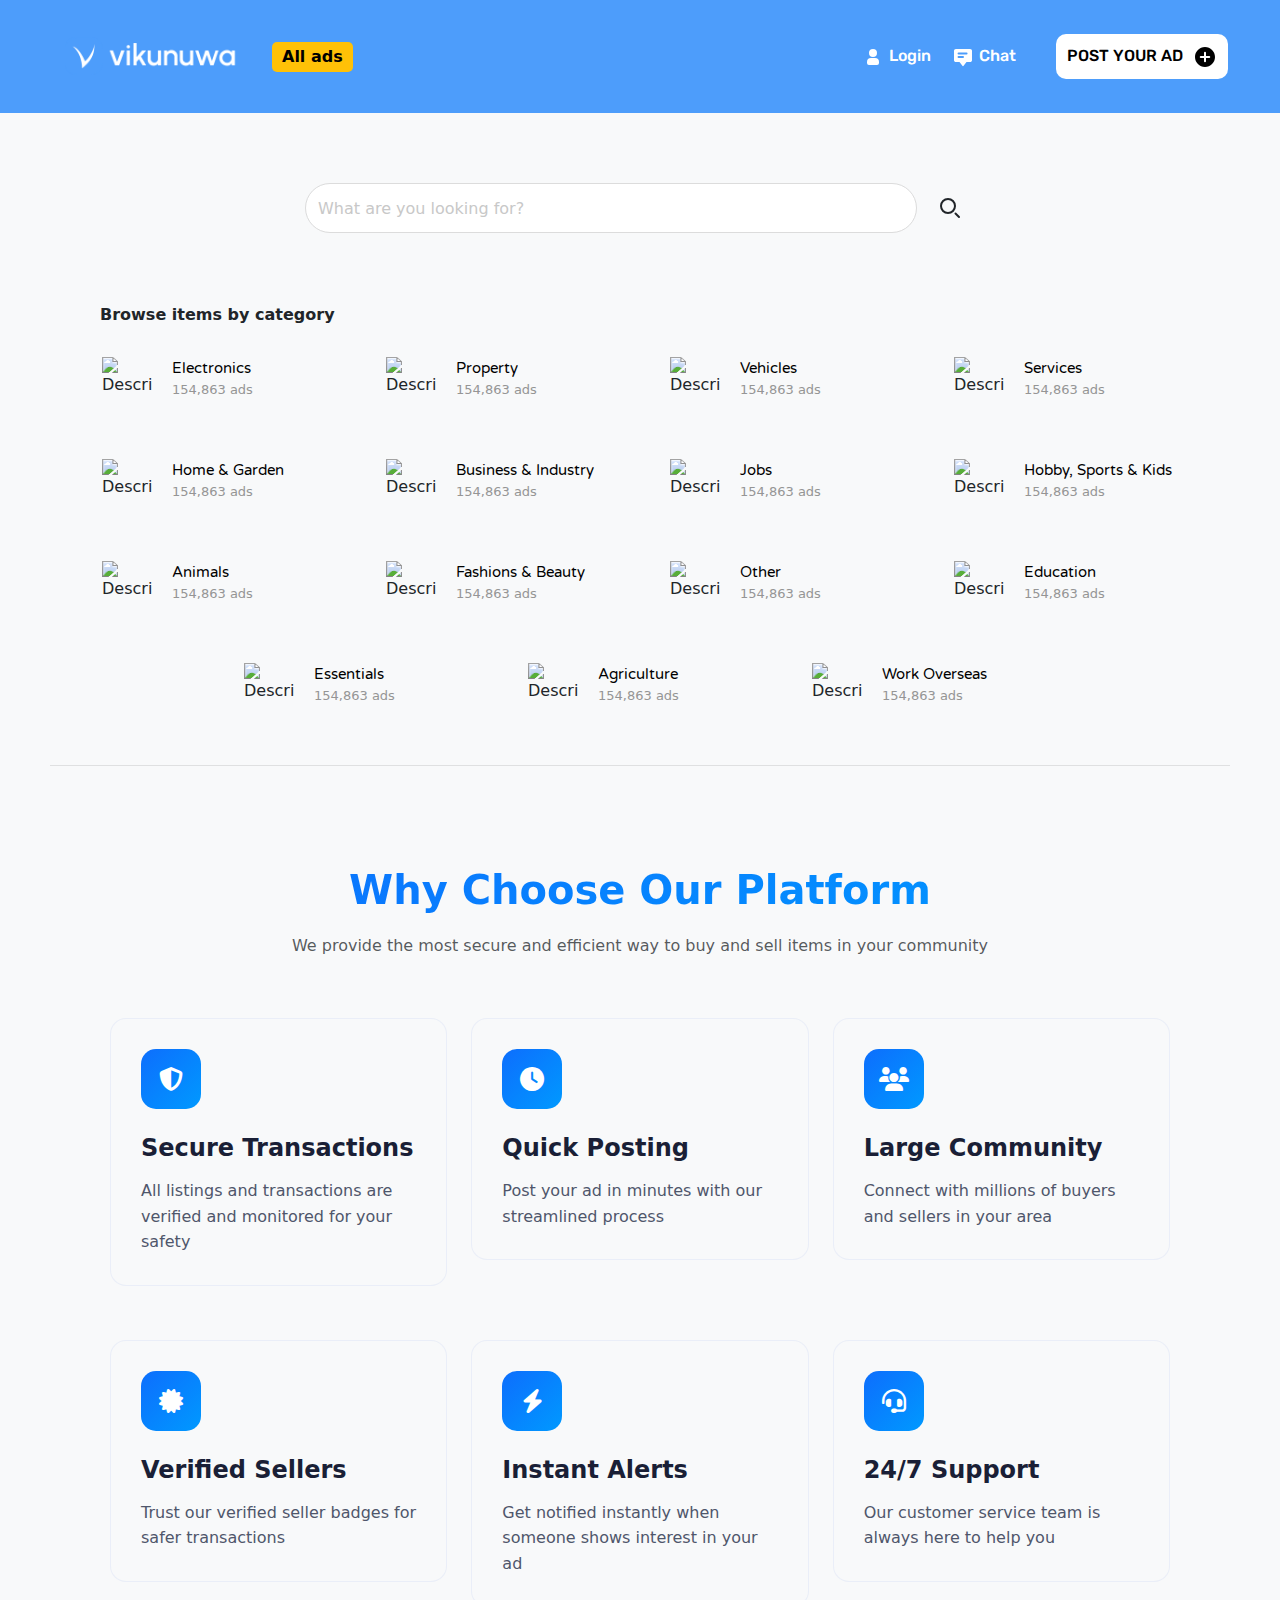
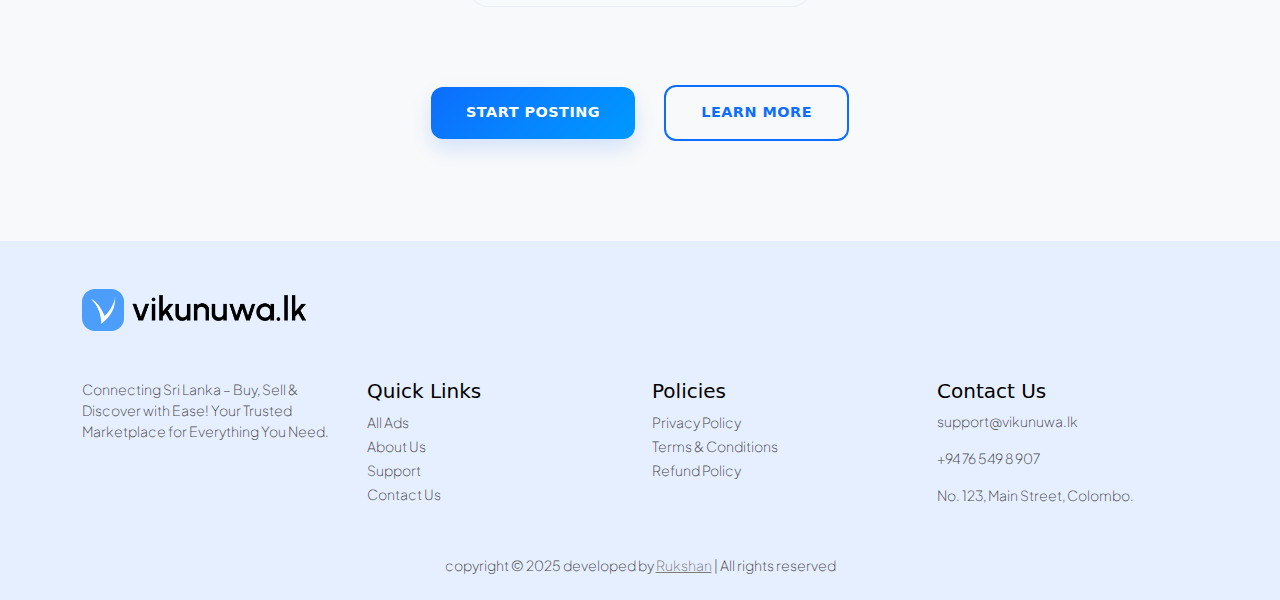
==== commit feb8c1d0: "changes" ====
--- a/index.html
+++ b/index.html
@@ -2,6 +2,11 @@
 <html lang="en">
 <head>
     <meta charset="UTF-8">
+    <meta charset="UTF-8">
+    <meta name = "description" content = "This is vikunuwa.lk application">
+    <meta name = "keywords" content = "java, css, javascript">
+    <meta name = "author" content = "Kaveesha Rukshan" >
+    <meta name = "viewport" content="width=device-width, initial-scale=1.0">
     <title>Vikunuwa</title>
 
     <!-- Favicon -->
@@ -45,31 +50,46 @@
                 <span class="navbar-toggler-icon"></span>
             </button>
 
-            <img class="logo-nav-bar" src="assets/vikunuwa-logo.png">
+            <a href="index.html">
+                <img class="logo-nav-bar" src="assets/vikunuwa-logo.png">
+            </a>
+
+            <!--      <img class="logo-nav-bar" src="assets/vikunuwa-logo.png">-->
 
             <!--<a class="navbar-brand all-ads-button" href="#">All ads</a>-->
 
             <div class="collapse navbar-collapse" id="navbarTogglerDemo03">
                 <ul class="navbar-nav me-auto mb-2 mb-lg-0">
-                    <li class="nav-item">
-                        <a class="nav-link nav-button text-white" aria-current="page" href="#">All ads</a>
-                    </li>
-                    <li class="nav-item">
-                        <a class="nav-link nav-button text-white" href="#">Link</a>
-                    </li>
-                    <li class="nav-item">
-                        <a class="nav-link nav-button text-white" aria-disabled="true">Disabled</a>
+                    <li class="nav-item bg-warning all-ads-button" style= "border-radius: 5px">
+                        <a class="all-ads-button" aria-current="page" href="all-ads.html">All ads</a>
                     </li>
                 </ul>
 
-                <a class="nav-login" style="cursor:pointer;">
-                    <div>
-                        <svg class="w-6 h-6 text-gray-800 dark:text-white" aria-hidden="true" xmlns="http://www.w3.org/2000/svg" width="24" height="24" fill="currentColor" viewBox="0 0 24 24">
-                            <path fill-rule="evenodd" d="M12 4a4 4 0 1 0 0 8 4 4 0 0 0 0-8Zm-2 9a4 4 0 0 0-4 4v1a2 2 0 0 0 2 2h8a2 2 0 0 0 2-2v-1a4 4 0 0 0-4-4h-4Z" clip-rule="evenodd"/>
-                        </svg>
-                        <span>Login</span>
-                    </div>
-                </a>
+                <ul class="d-flex nav-ul">
+                    <li class="nav-login-message-buttons">
+                        <a class="nav-login" style="cursor:pointer;">
+                            <div>
+                                <svg class="w-6 h-6 text-gray-800 dark:text-white" aria-hidden="true" xmlns="http://www.w3.org/2000/svg" width="24" height="24" fill="currentColor" viewBox="0 0 24 24">
+                                    <path fill-rule="evenodd" d="M12 4a4 4 0 1 0 0 8 4 4 0 0 0 0-8Zm-2 9a4 4 0 0 0-4 4v1a2 2 0 0 0 2 2h8a2 2 0 0 0 2-2v-1a4 4 0 0 0-4-4h-4Z" clip-rule="evenodd"/>
+                                </svg>
+                                <span>Login</span>
+                            </div>
+                        </a>
+                    </li>
+
+                    <li class="nav-login-message-buttons">
+                        <a class="nav-login" style="cursor:pointer; ">
+                            <div>
+                                <svg class="w-6 h-6 text-gray-800 dark:text-white" aria-hidden="true" xmlns="http://www.w3.org/2000/svg" width="24" height="24" fill="currentColor" viewBox="0 0 24 24">
+                                    <path fill-rule="evenodd" d="M3.559 4.544c.355-.35.834-.544 1.33-.544H19.11c.496 0 .975.194 1.33.544.356.35.559.829.559 1.331v9.25c0 .502-.203.981-.559 1.331-.355.35-.834.544-1.33.544H15.5l-2.7 3.6a1 1 0 0 1-1.6 0L8.5 17H4.889c-.496 0-.975-.194-1.33-.544A1.868 1.868 0 0 1 3 15.125v-9.25c0-.502.203-.981.559-1.331ZM7.556 7.5a1 1 0 1 0 0 2h8a1 1 0 0 0 0-2h-8Zm0 3.5a1 1 0 1 0 0 2H12a1 1 0 1 0 0-2H7.556Z" clip-rule="evenodd"/>
+                                </svg>
+                                <span>Chat</span>
+                            </div>
+                        </a>
+                    </li>
+                </ul>
+
+
 
                 <button class="nav-post-ad-button">POST YOUR AD
                     <svg style="margin-left: 6px" class="w-6 h-6 text-gray-800 dark:text-white" aria-hidden="true" xmlns="http://www.w3.org/2000/svg" width="24" height="24" fill="currentColor" viewBox="0 0 24 24">
@@ -77,10 +97,7 @@
                     </svg>
                 </button>
 
-                <!--            <form class="d-flex" role="search">-->
-                <!--                <input class="form-control me-2" type="search" placeholder="Search" aria-label="Search">-->
-                <!--                <button class="btn btn-outline-success" type="submit">Search</button>-->
-                <!--            </form>-->
+
             </div>
         </div>
     </nav>
--- a/styles/style.css
+++ b/styles/style.css
@@ -5,6 +5,7 @@
     background-color: #f8f9fa;
 }
 
+
 .nav-toggler-button {
     border: none;
     outline: none;
@@ -35,10 +36,19 @@
     max-width: 1200px;
 }
 
-.nav-button {
-    font-family: "Varela Round", serif;
-    font-weight: 400;
-    font-style: normal;
+.all-ads-button {
+    padding: 3px 5px 3px 5px;
+    text-decoration: none;
+    color: black;
+    font-weight: bold;
+
+
+}
+
+.nav-ul {
+    list-style-type: none; /* Removes the bullet points */
+    padding: 0; /* Optional: Removes default padding */
+    margin: 0;  /* Optional: Removes default margin */
 }
 
 .nav-login {
@@ -47,6 +57,10 @@
     font-family: "Rubik", serif;
     font-weight: 500;
     font-style: normal;
+}
+
+.nav-login-message-buttons {
+    padding: 3px 10px ;
 }
 
 .nav-post-ad-button {
@@ -60,6 +74,11 @@
     margin-left: 30px;
 }
 
+
+
+
+
+
 .home-search-section {
     width: 100%;
     max-width: 700px;
@@ -88,16 +107,23 @@
 
 
 
-
+.browse-by-category {
+    font-weight: bold;
+}
 
 .main-category-section {
     margin-top: 70px;
 }
 
 .category-card {
+    transition: transform 0.3s ease;
     width: 224px;
     margin: 30px;
     cursor: pointer;
+}
+
+.category-card:hover {
+    transform: scale(1.05);
 }
 
 .category-card-text-section {
@@ -125,7 +151,8 @@
     margin-top: 30px;
     margin-left: 50px;
     margin-right: 50px;
-    background-color: #d8d8d8;
+    /*background-color: #d8d8d8;*/
+    background-color: #00000019;
 }
 
 
@@ -181,12 +208,30 @@
         margin-top: 50px;
         margin-bottom: 10px;
     }
+
+    .all-ads-button {
+        width: 100px;
+        margin-left: 15px;
+        padding: 6px 7px 9px 1px;
+
+        /*font-family: "Varela Round", serif;*/
+        font-weight: bold;
+        color: black;
+        text-align: center;
+    }
+
+    .nav-post-ad-button {
+        font-size: 12px;
+        padding: 6px 9px;
+        margin-left: 20px;
+        margin-top: 10px;
+    }
 }
 
 /* Small mobile devices */
 @media (max-width: 480px) {
     .category-card {
-        width: 160px;
-        margin: 10px;
+        /*width: 160px;*/
+        /*margin: 10px;*/
     }
 }